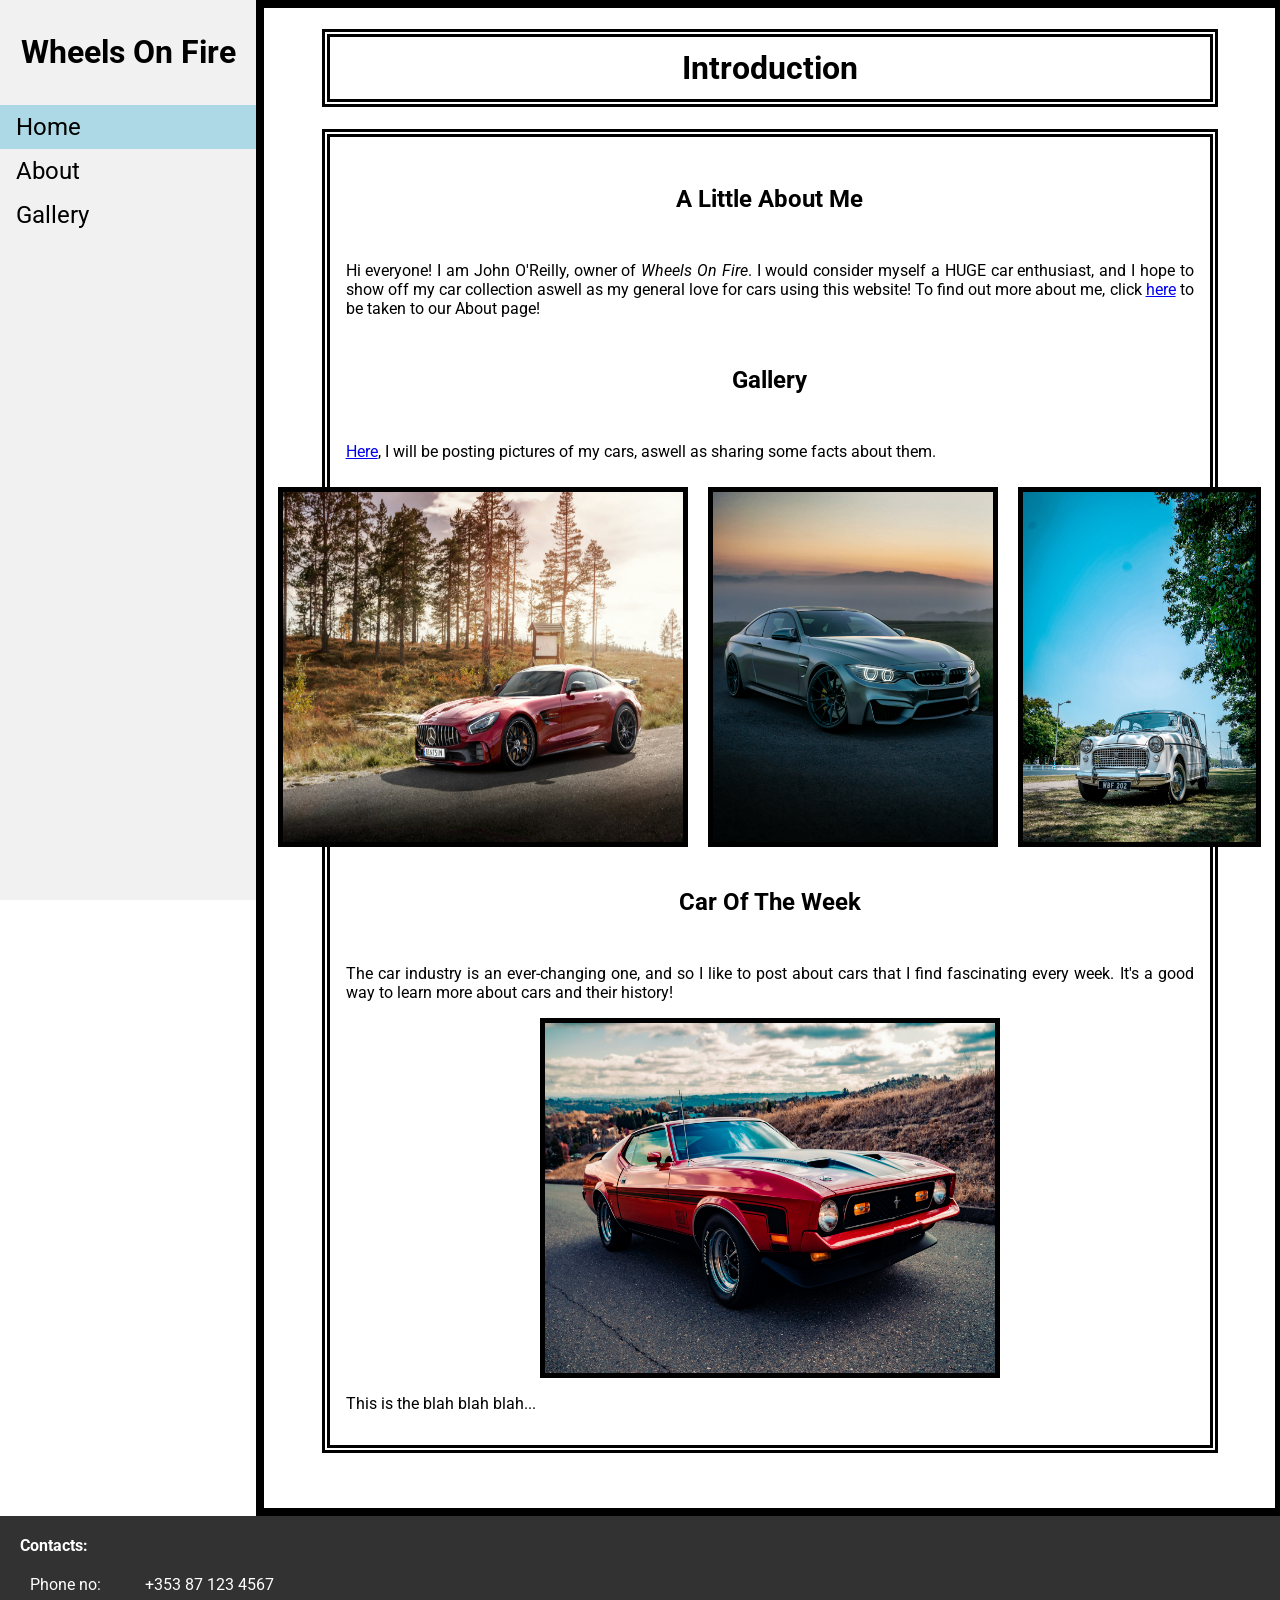
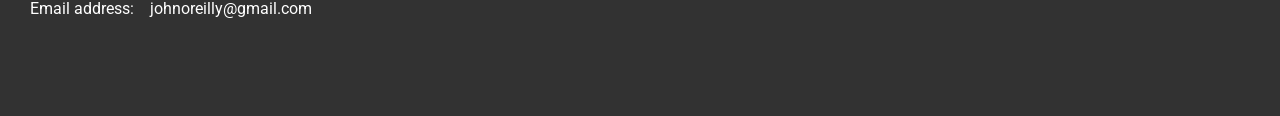
==== docs/index.html @ 00cb9f25 "renamed html/ to docs/ for github pages" ====
<!DOCTYPE html>
<html>
    <head>
        <!-- Font links -->
        <link rel="preconnect" href="https://fonts.googleapis.com">
        <link rel="preconnect" href="https://fonts.gstatic.com" crossorigin>
        <link href="https://fonts.googleapis.com/css2?family=Kripa:wght@100..900&family=Roboto:ital,wght@0,100..900;1,100..900&display=swap" rel="stylesheet">
        
        <meta charset="UTF-8">
        <meta name="viewport" content="width=device-width">
        <link rel="stylesheet" href="../css/style.css">
        <title>Index</title>
    </head>

    <body>
        <div class="navbar">
            <ul>
                <header>
                    <h1>Wheels On Fire</h1>
                </header>

                <li><a class="active" href=index.html>Home</a></li>
                <li><a href="about.html">About</a></li>
                <li><a href="gallery.html">Gallery</a></li>
            </ul>
        </div>

        <div class="bgimage"></div>

        <div class="main">
            <h1>Introduction</h1>
            
            <div class="text">
                <h2>A Little About Me</h2>
                <p>Hi everyone! I am John O'Reilly, owner of <i>Wheels On Fire</i>. I would consider myself a HUGE car enthusiast, and I hope to show off my car collection aswell as my general love for cars using this website! To find out more about me, click <a href="about.html">here</a> to be taken to our About page!</p>

                <h2>Gallery</h2>
                <p><a href="gallery.html">Here</a>, I will be posting pictures of my cars, aswell as sharing some facts about them.</p>
                <div class="gallery">
                    <img src="imgs/hakon-sataoen-qyfco1nfMtg-unsplash.jpg" alt="Car 1">
                    <img src="imgs/josh-berquist-_4sWbzH5fp8-unsplash.jpg" alt="Car 2">
                    <img src="imgs/pexels-cameraman-surojit-636238129-25349389.jpg" alt="Car 3">
                </div>

                <h2>Car Of The Week</h2>
                <p>The car industry is an ever-changing one, and so I like to post about cars that I find fascinating every week. It's a good way to learn more about cars and their history!</p>
                <img src="imgs/meritt-thomas-BwBxVVdlpYE-unsplash.jpg" alt="Car of the week">
                <p>This is the blah blah blah...</p>
            </div>
        </div>

        <footer>
            <p style="margin: 20px;"><b>Contacts:</b></p>
            <p>Phone no:&nbsp;&nbsp;&nbsp;&nbsp;&nbsp;&nbsp;&nbsp;&nbsp;&nbsp;&nbsp;&nbsp;+353 87 123 4567</p>
            <p>Email address:&nbsp;&nbsp;&nbsp;&nbsp;johnoreilly@gmail.com</p>
        </footer>
    </body>
</html>
---- css/style.css ----
* {
    font-family: "Roboto", sans-serif !important;
}

body, html {
    margin: 0;
    padding: 0;
    height: 100%;
}

.main {
    display: flex;
    flex-direction: column;
    width: 70%;
    margin-left: 20%;
    padding: 0 4.5%;
    height: 1500px;
    border: 0.5em solid black;
}

.main h1 {
    background-color: white;
    border: 0.5rem double black;
}

.main p {
    text-align: justify;
    background-color: white;
}

.bgimage {
    position: fixed;
    z-index: -999;
    height: 100%;
    width: 80%;
    margin-left: 20%;
    background-image: url("https://images.unsplash.com/photo-1612805144400-88c7821bf36f?w=500&auto=format&fit=crop&q=60&ixlib=rb-4.1.0&ixid=NHwxMjA3fDA%3D");
    background-size: cover;
    background-repeat: no-repeat;
    background-position: center;
    filter: blur(4px);
}

.text {
    display: flex;
    flex-direction: column;
    background-color: white;
    padding: 1rem;
    border: 0.5rem double black;
}

.navbar ul {
    width: 20%;
    list-style-type: none;
    position: fixed;
    height: 100%;
    overflow: auto;
    background-color: #f1f1f1;
    margin: 0;
    padding: 0;
}

.navbar header {
    text-align: center;
}

.navbar li a {
    display: block;
    text-decoration: none;
    color: black;
    font-size: 24px;
    padding: 8px 16px;
}

.navbar li a.active {
    background-color: lightblue;
}

.navbar li a:hover:not(.active) {
    background-color: gray;
    color: white;
}

.gallery {
    display: flex;
    flex-direction: row;
    justify-content: center;
}

.gallery img {
    border: 5px solid black;
    width: 400px;
    height: 350px;
    margin: 10px;
}

img {
    align-self: center;
    border: 5px solid black;
    width: 450px;
    height: 350px;
}

h1, h2, h3 {
    padding: 12px;
    text-align: center;
}

footer {
    position: absolute;
    background-color: rgb(50, 50, 50);
    color: white;
    width: 100%;
    overflow-y: auto;
    z-index: 999;
    height: 200px;
}

footer p {
    margin: 5px 30px;
}
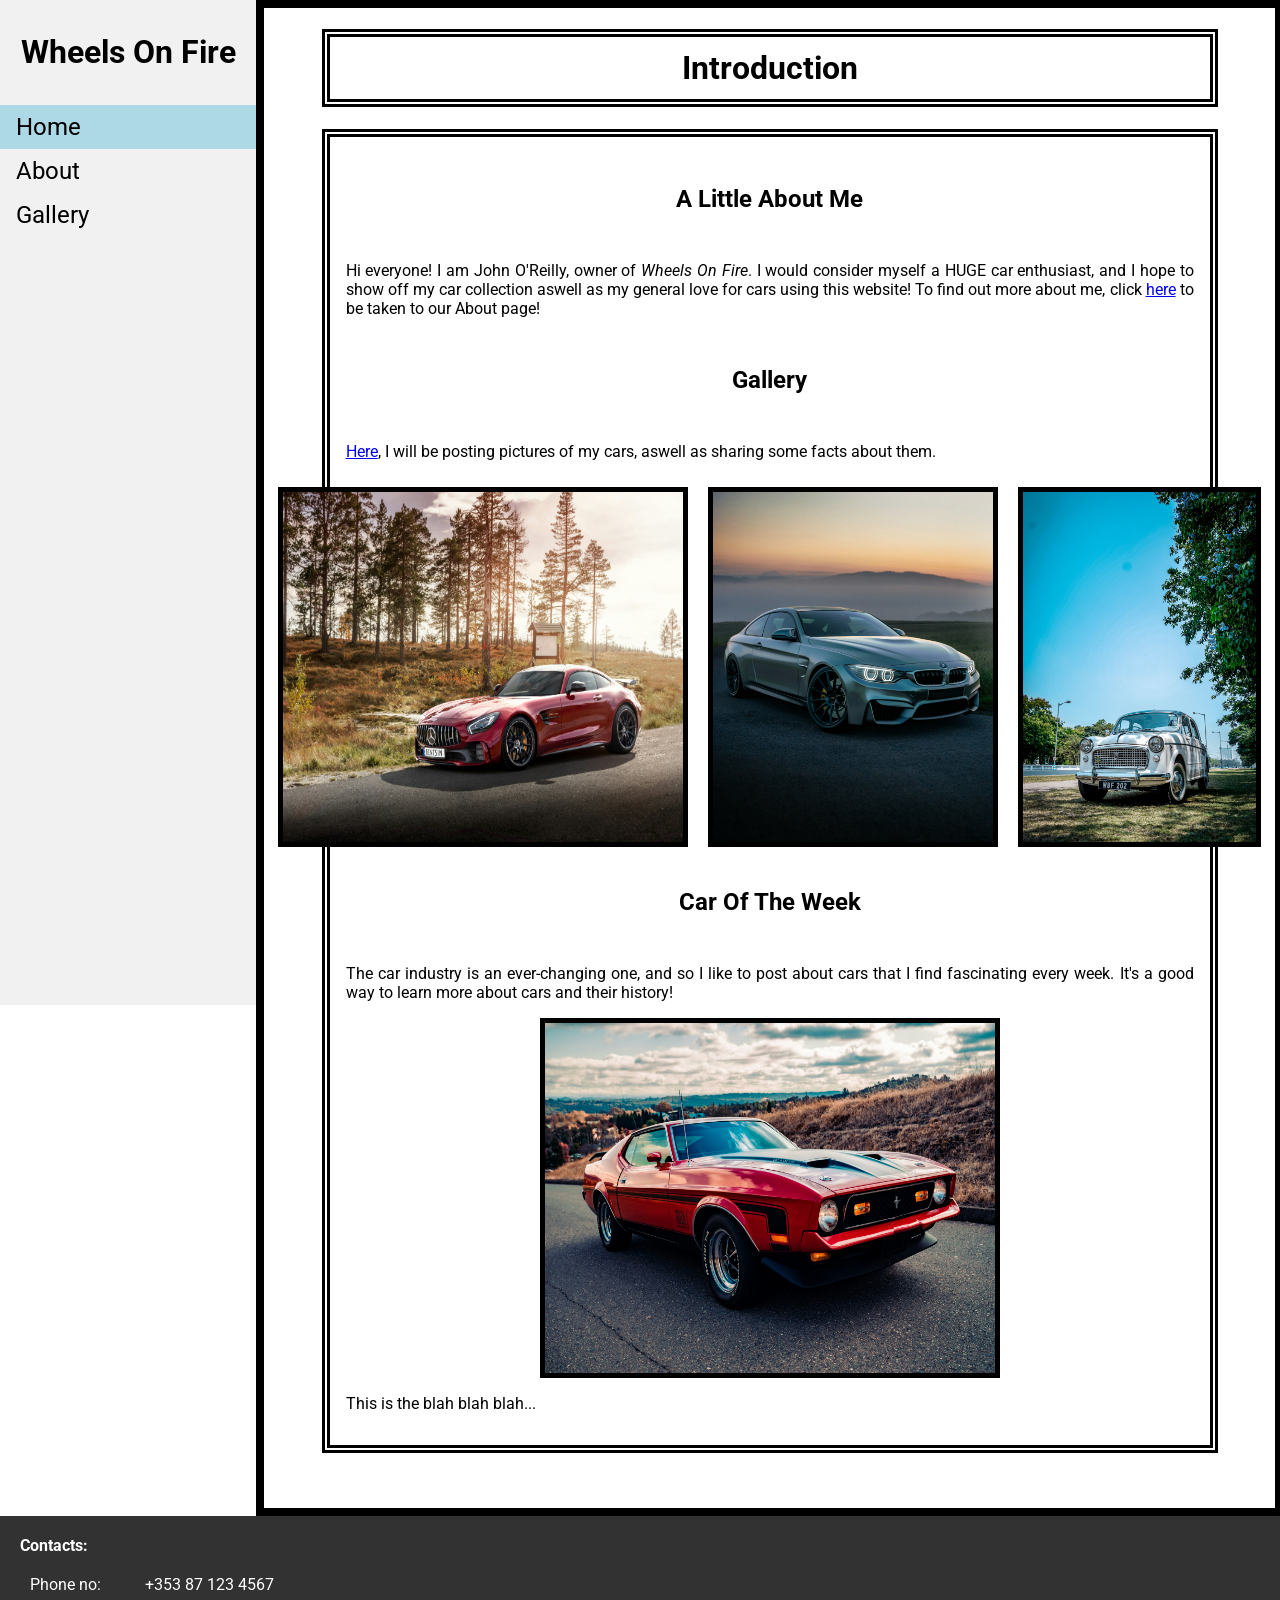
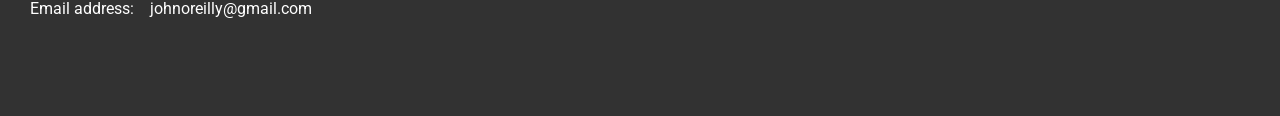
==== commit fca85d01: "Made the website slightly more accessible" ====
--- a/docs/index.html
+++ b/docs/index.html
@@ -1,5 +1,5 @@
 <!DOCTYPE html>
-<html>
+<html lang="en">
     <head>
         <!-- Font links -->
         <link rel="preconnect" href="https://fonts.googleapis.com">
@@ -8,17 +8,17 @@
         
         <meta charset="UTF-8">
         <meta name="viewport" content="width=device-width">
-        <link rel="stylesheet" href="../css/style.css">
+        <link rel="stylesheet" href="css/style.css">
         <title>Index</title>
     </head>
 
     <body>
         <div class="navbar">
+            <header>
+                    <h1>Wheels On Fire</h1>
+            </header>
+            
             <ul>
-                <header>
-                    <h1>Wheels On Fire</h1>
-                </header>
-
                 <li><a class="active" href=index.html>Home</a></li>
                 <li><a href="about.html">About</a></li>
                 <li><a href="gallery.html">Gallery</a></li>
--- a/docs/css/style.css
+++ b/docs/css/style.css
@@ -0,0 +1,127 @@
+* {
+    font-family: "Roboto", sans-serif !important;
+}
+
+body, html {
+    margin: 0;
+    padding: 0;
+    height: 100%;
+}
+
+.main {
+    display: flex;
+    flex-direction: column;
+    width: 70%;
+    margin-left: 20%;
+    padding: 0 4.5%;
+    height: 1500px;
+    border: 0.5em solid black;
+}
+
+.main h1 {
+    background-color: white;
+    border: 0.5rem double black;
+}
+
+.main p {
+    text-align: justify;
+    background-color: white;
+}
+
+.bgimage {
+    position: fixed;
+    z-index: -999;
+    height: 100%;
+    width: 80%;
+    margin-left: 20%;
+    background-image: url("https://images.unsplash.com/photo-1612805144400-88c7821bf36f?w=500&auto=format&fit=crop&q=60&ixlib=rb-4.1.0&ixid=NHwxMjA3fDA%3D");
+    background-size: cover;
+    background-repeat: no-repeat;
+    background-position: center;
+    filter: blur(4px);
+}
+
+.text {
+    display: flex;
+    flex-direction: column;
+    background-color: white;
+    padding: 1rem;
+    border: 0.5rem double black;
+}
+
+.navbar {
+    width: 20%;
+    position: fixed;
+    background-color: #f1f1f1;
+}
+
+.navbar ul {
+    width: 20%;
+    list-style-type: none;
+    position: fixed;
+    height: 100%;
+    overflow: auto;
+    background-color: #f1f1f1;
+    margin: 0;
+    padding: 0;
+}
+
+.navbar header {
+    text-align: center;
+}
+
+.navbar li a {
+    display: block;
+    text-decoration: none;
+    color: black;
+    font-size: 24px;
+    padding: 8px 16px;
+}
+
+.navbar li a.active {
+    background-color: lightblue;
+}
+
+.navbar li a:hover:not(.active) {
+    background-color: gray;
+    color: white;
+}
+
+.gallery {
+    display: flex;
+    flex-direction: row;
+    justify-content: center;
+}
+
+.gallery img {
+    border: 5px solid black;
+    width: 400px;
+    height: 350px;
+    margin: 10px;
+}
+
+img {
+    align-self: center;
+    border: 5px solid black;
+    width: 450px;
+    height: 350px;
+}
+
+h1, h2, h3 {
+    padding: 12px;
+    text-align: center;
+}
+
+footer {
+    position: absolute;
+    background-color: rgb(50, 50, 50);
+    color: white;
+    width: 100%;
+    overflow-y: auto;
+    z-index: 999;
+    height: 200px;
+}
+
+footer p {
+    margin: 5px 30px;
+}
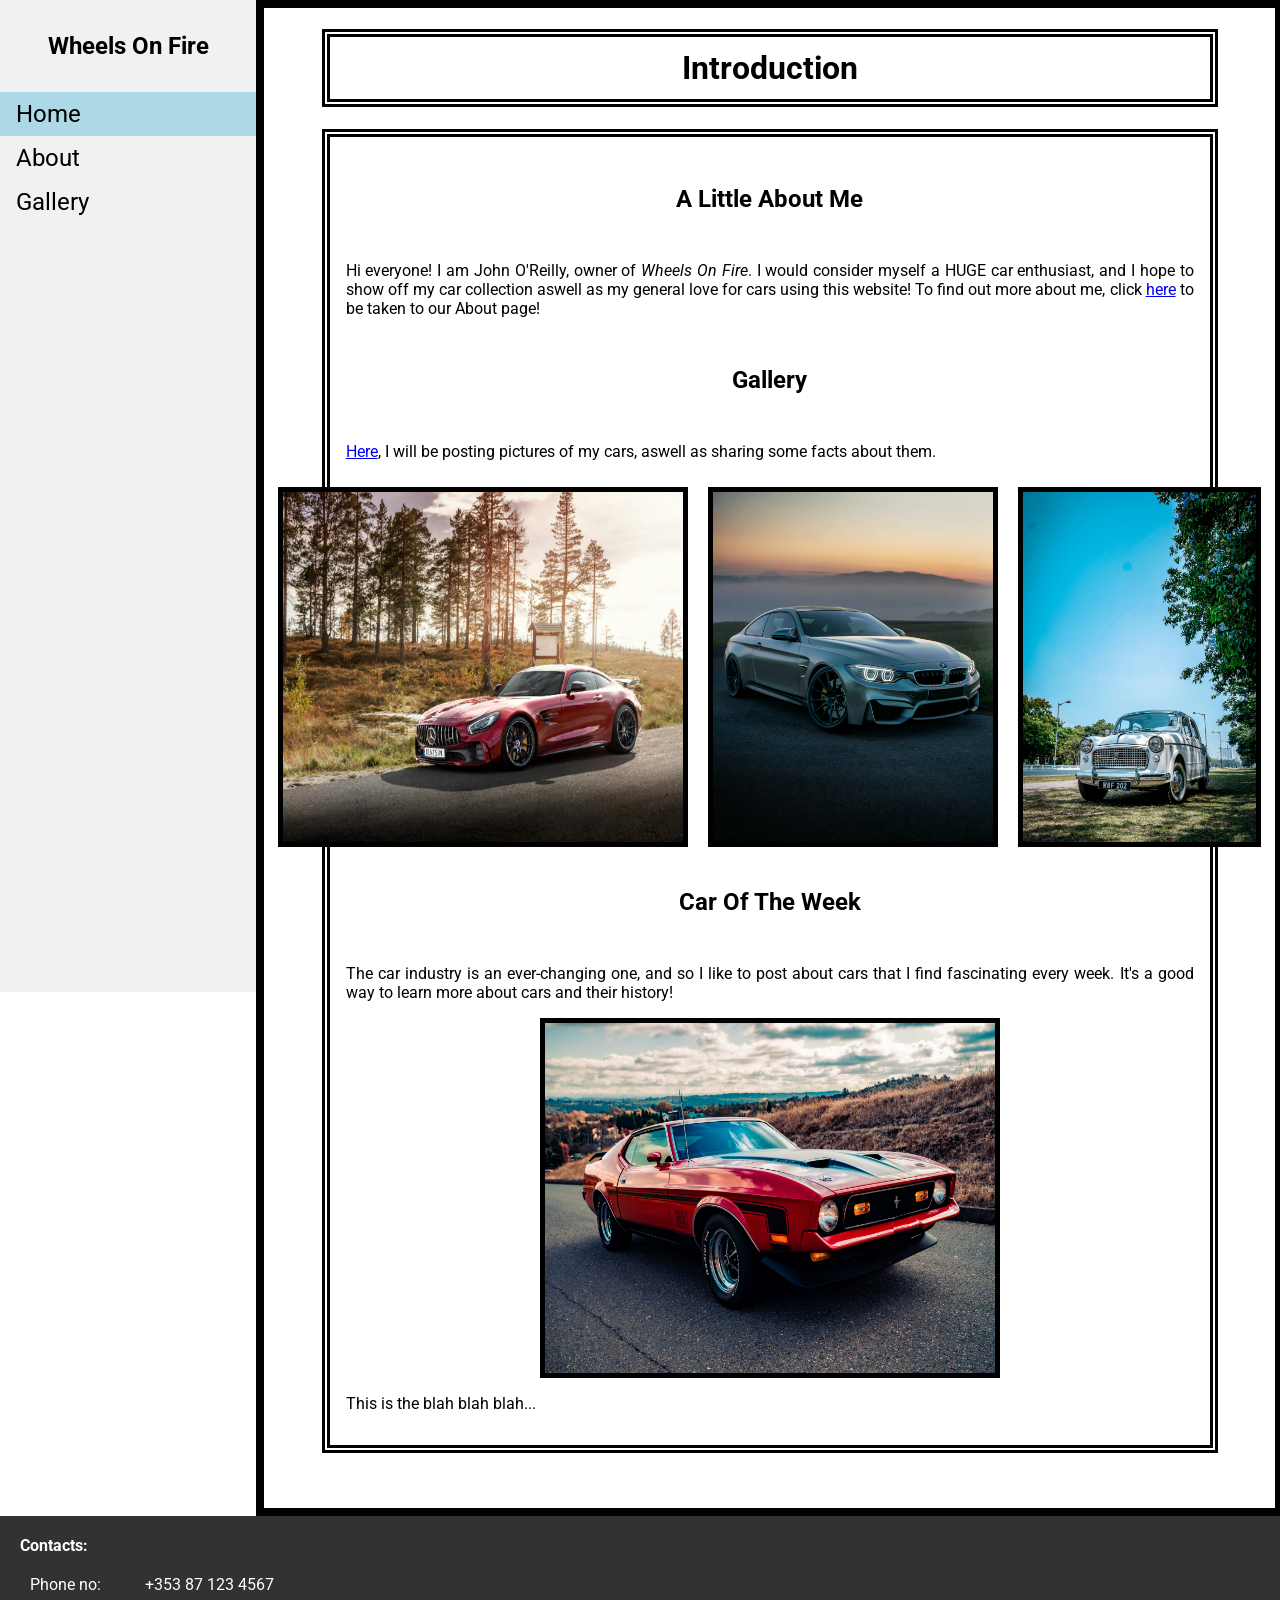
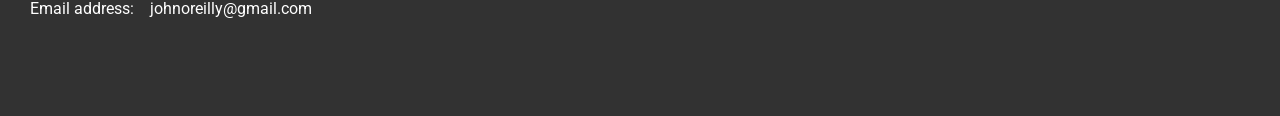
==== commit eaf8ec6e: "Added role attributes for accessibility" ====
--- a/docs/index.html
+++ b/docs/index.html
@@ -13,21 +13,21 @@
     </head>
 
     <body>
-        <div class="navbar">
+        <nav role="navigation" class="navbar">
             <header>
                     <h1>Wheels On Fire</h1>
             </header>
-            
+
             <ul>
                 <li><a class="active" href=index.html>Home</a></li>
                 <li><a href="about.html">About</a></li>
                 <li><a href="gallery.html">Gallery</a></li>
             </ul>
-        </div>
+        </nav>
 
         <div class="bgimage"></div>
 
-        <div class="main">
+        <main role="main" class="main">
             <h1>Introduction</h1>
             
             <div class="text">
@@ -47,7 +47,7 @@
                 <img src="imgs/meritt-thomas-BwBxVVdlpYE-unsplash.jpg" alt="Car of the week">
                 <p>This is the blah blah blah...</p>
             </div>
-        </div>
+        </main>
 
         <footer>
             <p style="margin: 20px;"><b>Contacts:</b></p>
